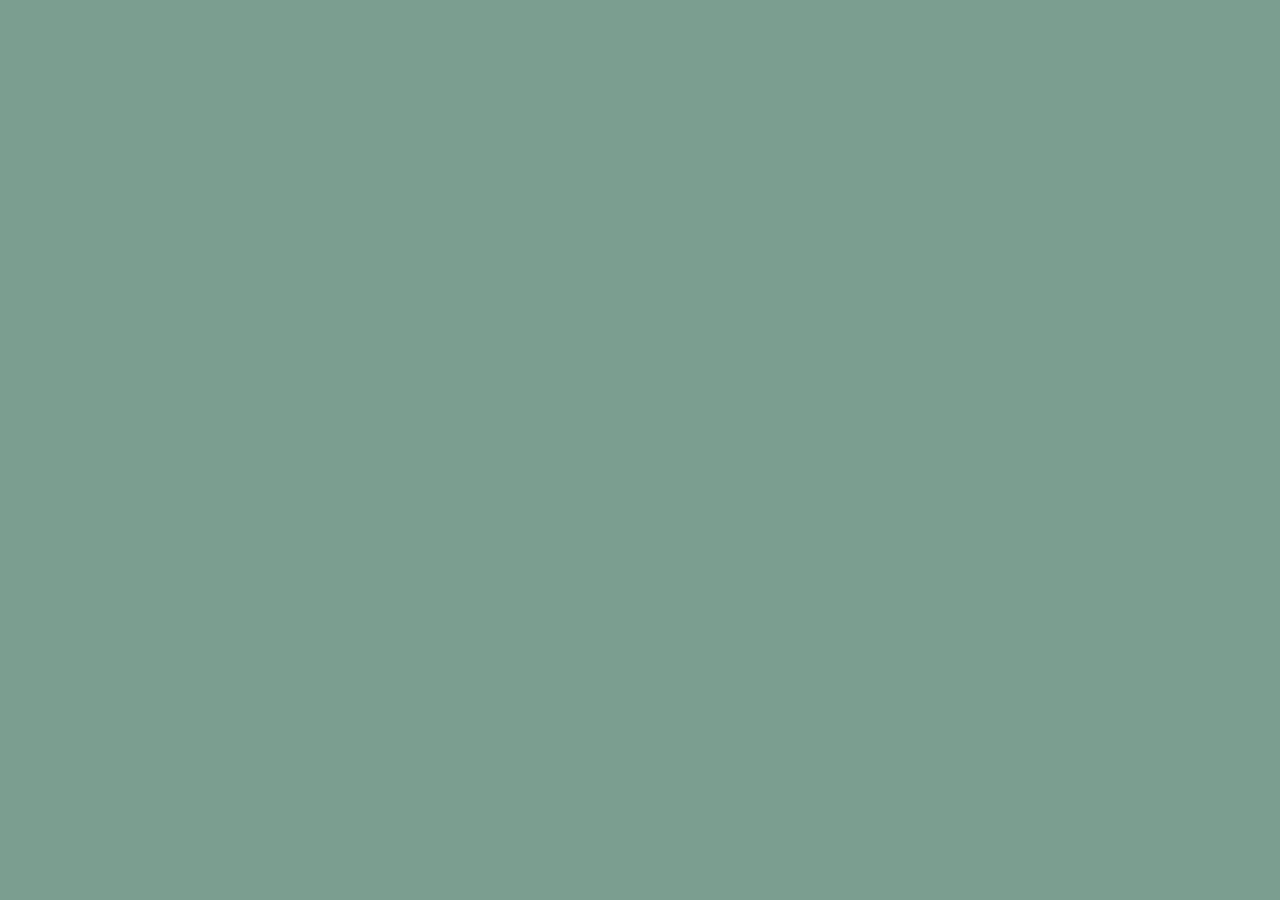
==== index.html @ eb306f6f "se agrega los globales a css" ====
<!DOCTYPE html>
<html lang="en">
<head>
    <meta charset="UTF-8">
    <meta name="viewport" content="width=device-width, initial-scale=1.0">
    <title>Store</title>
    <link rel="stylesheet" href="./css/normalize.css">
    <link rel="preconnect" href="https://fonts.googleapis.com">
    <link rel="preconnect" href="https://fonts.gstatic.com" crossorigin>
    <link href="https://fonts.googleapis.com/css2?family=Staatliches&display=swap" rel="stylesheet">
    <link rel="stylesheet" href="./css/style.css">
</head>
<body>
    
</body>
</html>
---- css/style.css ----
:root {
    --primario: #7B9E90;
    --PrimarioOscuro: #476358;
    --secundario:
    --secundarioOscuro:
    --blanco: #fff;
    --negro: #000;

    --fuentePrincipal: .staatliches-regular {
        font-family: "Staatliches", sans-serif;
        font-weight: 400;
        font-style: normal;
      }     
}



html {
    box-sizing: border-box;
    font-size: 62.5%;  /*1 rem = 10px*/
}
*, *:before, *:after {
    box-sizing: inherit;
}

/*Globales */

body {
  background-color: var(--primario);
  font-size: 1.6rem;
}
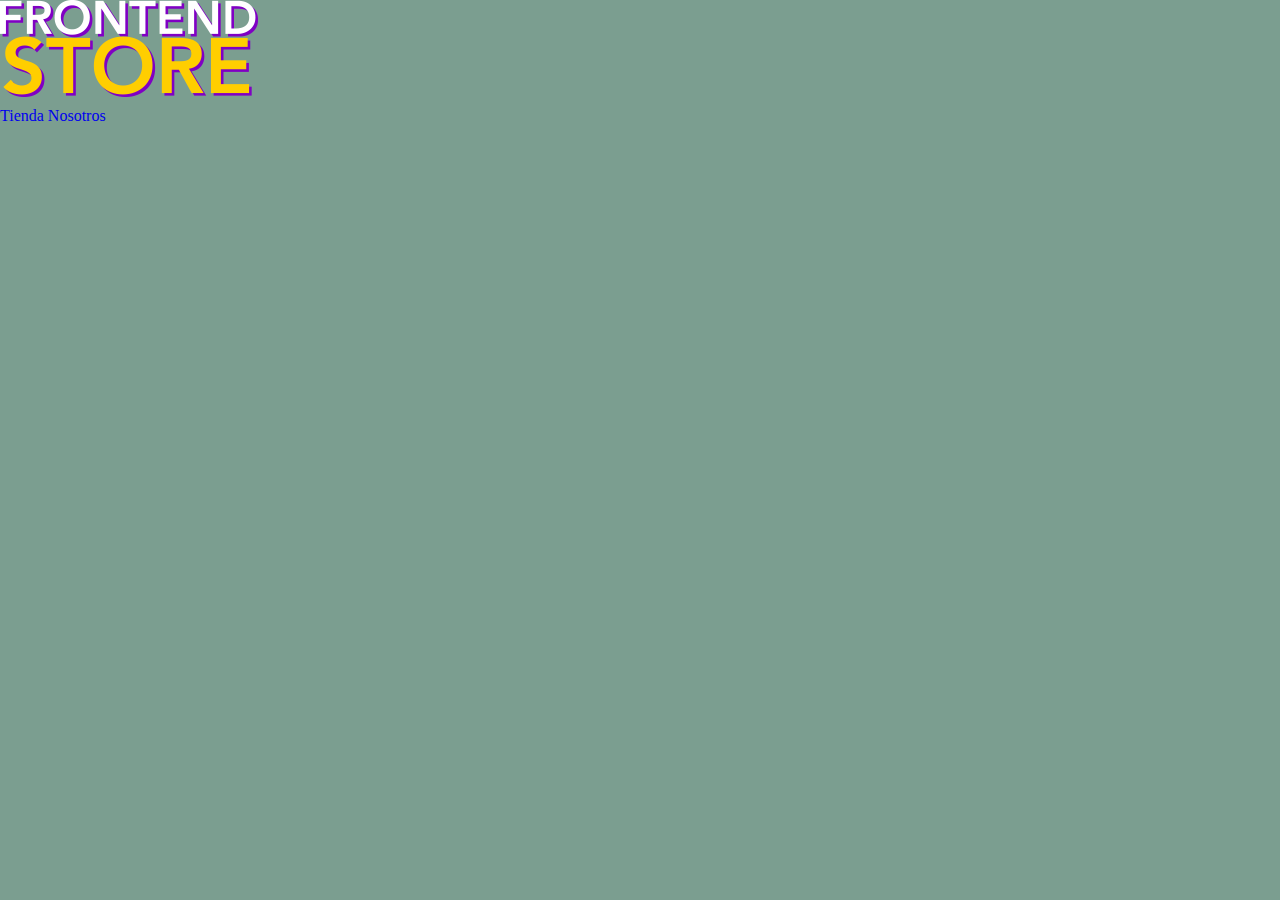
==== commit 608040c2: "se agrega el nav" ====
--- a/index.html
+++ b/index.html
@@ -12,5 +12,16 @@
 </head>
 <body>
     
+    <header>
+        <a href="index.html">
+            <img src="./img/logo.png" alt="Logotipo">
+        </a>
+    </header>
+
+    <nav>
+        <a href="#">Tienda</a>
+        <a href="#">Nosotros</a>
+    </nav>
+
 </body>
 </html>--- a/css/style.css
+++ b/css/style.css
@@ -1,8 +1,8 @@
 :root {
     --primario: #7B9E90;
     --PrimarioOscuro: #476358;
-    --secundario:
-    --secundarioOscuro:
+    --secundario: #EFF91D;
+    --secundarioOscuro: #CBD419;
     --blanco: #fff;
     --negro: #000;
 
@@ -12,8 +12,6 @@
         font-style: normal;
       }     
 }
-
-
 
 html {
     box-sizing: border-box;
@@ -28,4 +26,44 @@
 body {
   background-color: var(--primario);
   font-size: 1.6rem;
+  line-height: 1.5; /*interlineado*/
+}
+
+p {
+  font-size: 1.8rem;
+  font-family: Arial, Helvetica, sans-serif;
+  color: var(--blanco)
+}
+
+a {
+  text-decoration: none;
+}
+
+img {
+  max-width: 100%;
+}
+
+.contenedor {
+  max-width: 120rem;
+  margin: 0 auto;
+}
+
+/*HEADINGS*/
+
+h1, h2, h3 {
+  text-align: center;
+  color: var(--secundario);
+  font-family: var(--fuentePrincipal);
+}
+
+h1 {
+  font-size: 4rem;
+}
+
+h2 {
+  font-size: 3.2rem;
+}
+
+h3 {
+  font-size: 2.4rem;
 }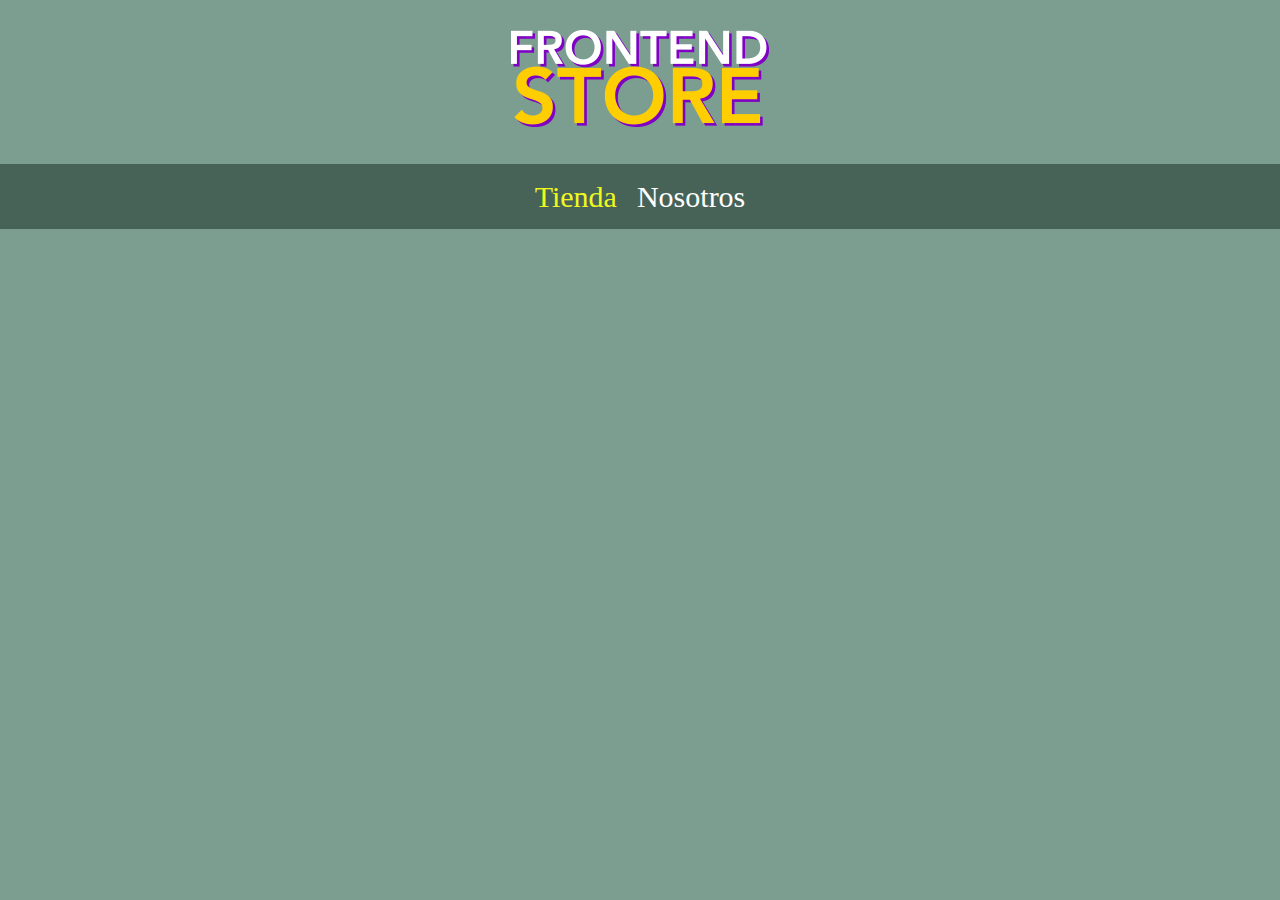
==== commit 78c5ec9f: "se agrego la nav al proyecto" ====
--- a/index.html
+++ b/index.html
@@ -12,16 +12,16 @@
 </head>
 <body>
     
-    <header>
+    <header class="header">
         <a href="index.html">
-            <img src="./img/logo.png" alt="Logotipo">
+            <img class="header__logo" src="./img/logo.png" alt="Logotipo">
         </a>
     </header>
 
-    <nav>
-        <a href="#">Tienda</a>
-        <a href="#">Nosotros</a>
+    <nav class="navegacion">
+        <a class="navegacion__enlace navegaccion__enlace--activo" href="#">Tienda</a>
+        <a class="navegacion__enlace" href="#">Nosotros</a>
     </nav>
 
 </body>
-</html>+</html>
--- a/css/style.css
+++ b/css/style.css
@@ -32,7 +32,7 @@
 p {
   font-size: 1.8rem;
   font-family: Arial, Helvetica, sans-serif;
-  color: var(--blanco)
+  color: var(--blanco);
 }
 
 a {
@@ -40,12 +40,12 @@
 }
 
 img {
-  max-width: 100%;
+  max-width: 100%; /*la imagen vuelve a su tamaño mas pequeño*/
 }
 
 .contenedor {
-  max-width: 120rem;
-  margin: 0 auto;
+  max-width: 120rem; /*define el tamaño maximo que un elemnto puede tener*/
+  margin: 0 auto;  /*para centrar el contenido*/
 }
 
 /*HEADINGS*/
@@ -66,4 +66,37 @@
 
 h3 {
   font-size: 2.4rem;
+}
+
+/*HEADER*/
+
+.header {
+  display: flex;
+  justify-content: center;
+
+}
+
+.header__logo {
+  margin: 3rem 0;
+}
+
+/*Navegacion*/
+
+.navegacion {
+  background-color: var(--PrimarioOscuro);
+  padding: 1rem 0; /*1 rem arriba y abajo e izquierda y derecha 0*/
+  display:flex;
+  justify-content: center;
+  gap: 2rem; /*separa cada uno de los elementos en 2 rem esto solo se ocupa en flexbox*/
+}
+
+.navegacion__enlace {
+  font-family: var(--fuentePrincipal);
+  color: var(--blanco);
+  font-size: 3rem;
+}
+
+.navegaccion__enlace--activo,
+.navegacion__enlace:hover {
+  color: var(--secundario);
 }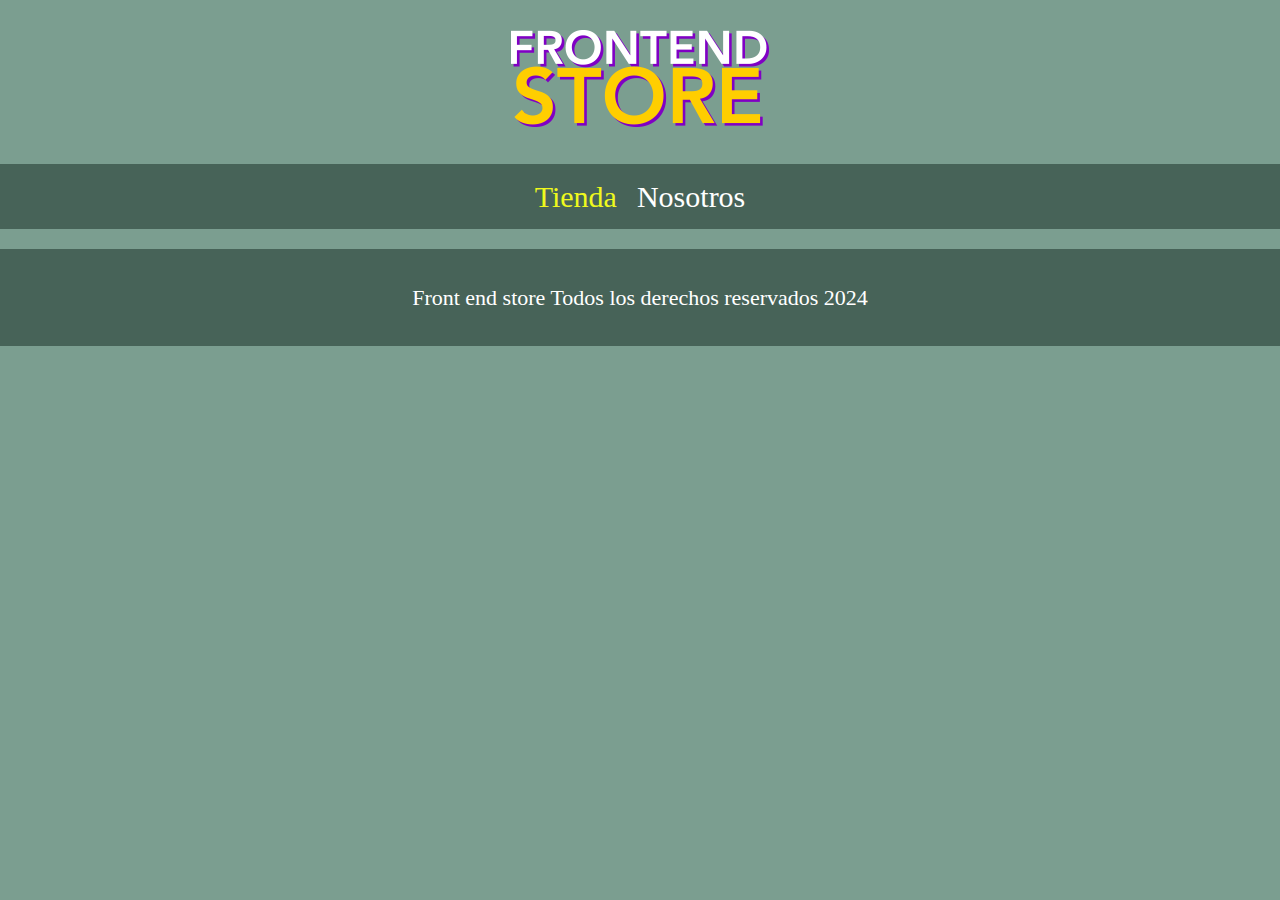
==== commit 4a6a10c8: "se denifio el footer" ====
--- a/index.html
+++ b/index.html
@@ -23,5 +23,9 @@
         <a class="navegacion__enlace" href="#">Nosotros</a>
     </nav>
 
+    <footer class="footer">
+        <p class="footer__texto">Front end store Todos los derechos reservados 2024</p>
+    </footer>
+
 </body>
 </html>
--- a/css/style.css
+++ b/css/style.css
@@ -80,13 +80,27 @@
   margin: 3rem 0;
 }
 
+/*Footer*/
+
+.footer {
+  background-color: var(--PrimarioOscuro);
+  padding: 1rem 0;
+  margin-top: 2rem;
+}
+
+.footer__texto {
+  font-family: var(--fuentePrincipal);
+  font-size: 2.2rem;
+  text-align: center;
+}
+
 /*Navegacion*/
 
 .navegacion {
   background-color: var(--PrimarioOscuro);
   padding: 1rem 0; /*1 rem arriba y abajo e izquierda y derecha 0*/
   display:flex;
-  justify-content: center;
+  justify-content: center; /*para centrar el contenido*/
   gap: 2rem; /*separa cada uno de los elementos en 2 rem esto solo se ocupa en flexbox*/
 }
 
@@ -99,4 +113,5 @@
 .navegaccion__enlace--activo,
 .navegacion__enlace:hover {
   color: var(--secundario);
-}+}
+
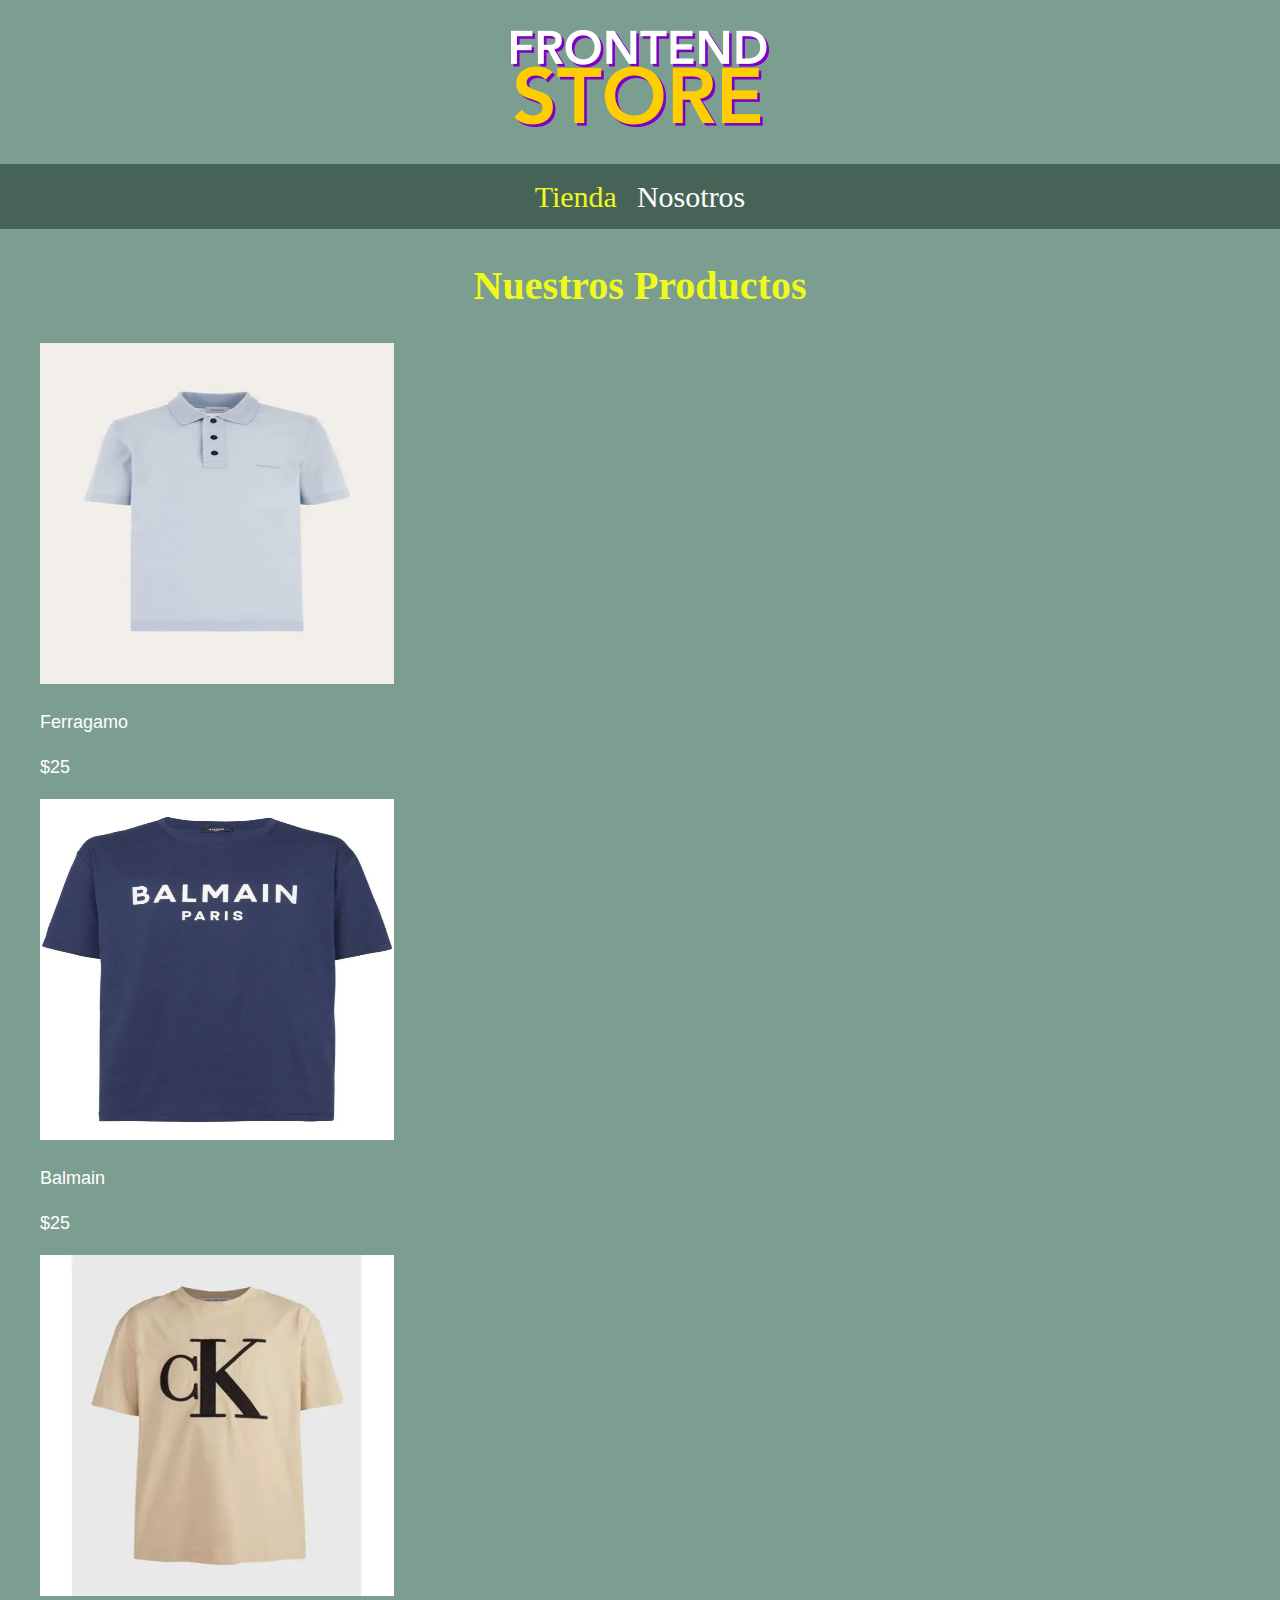
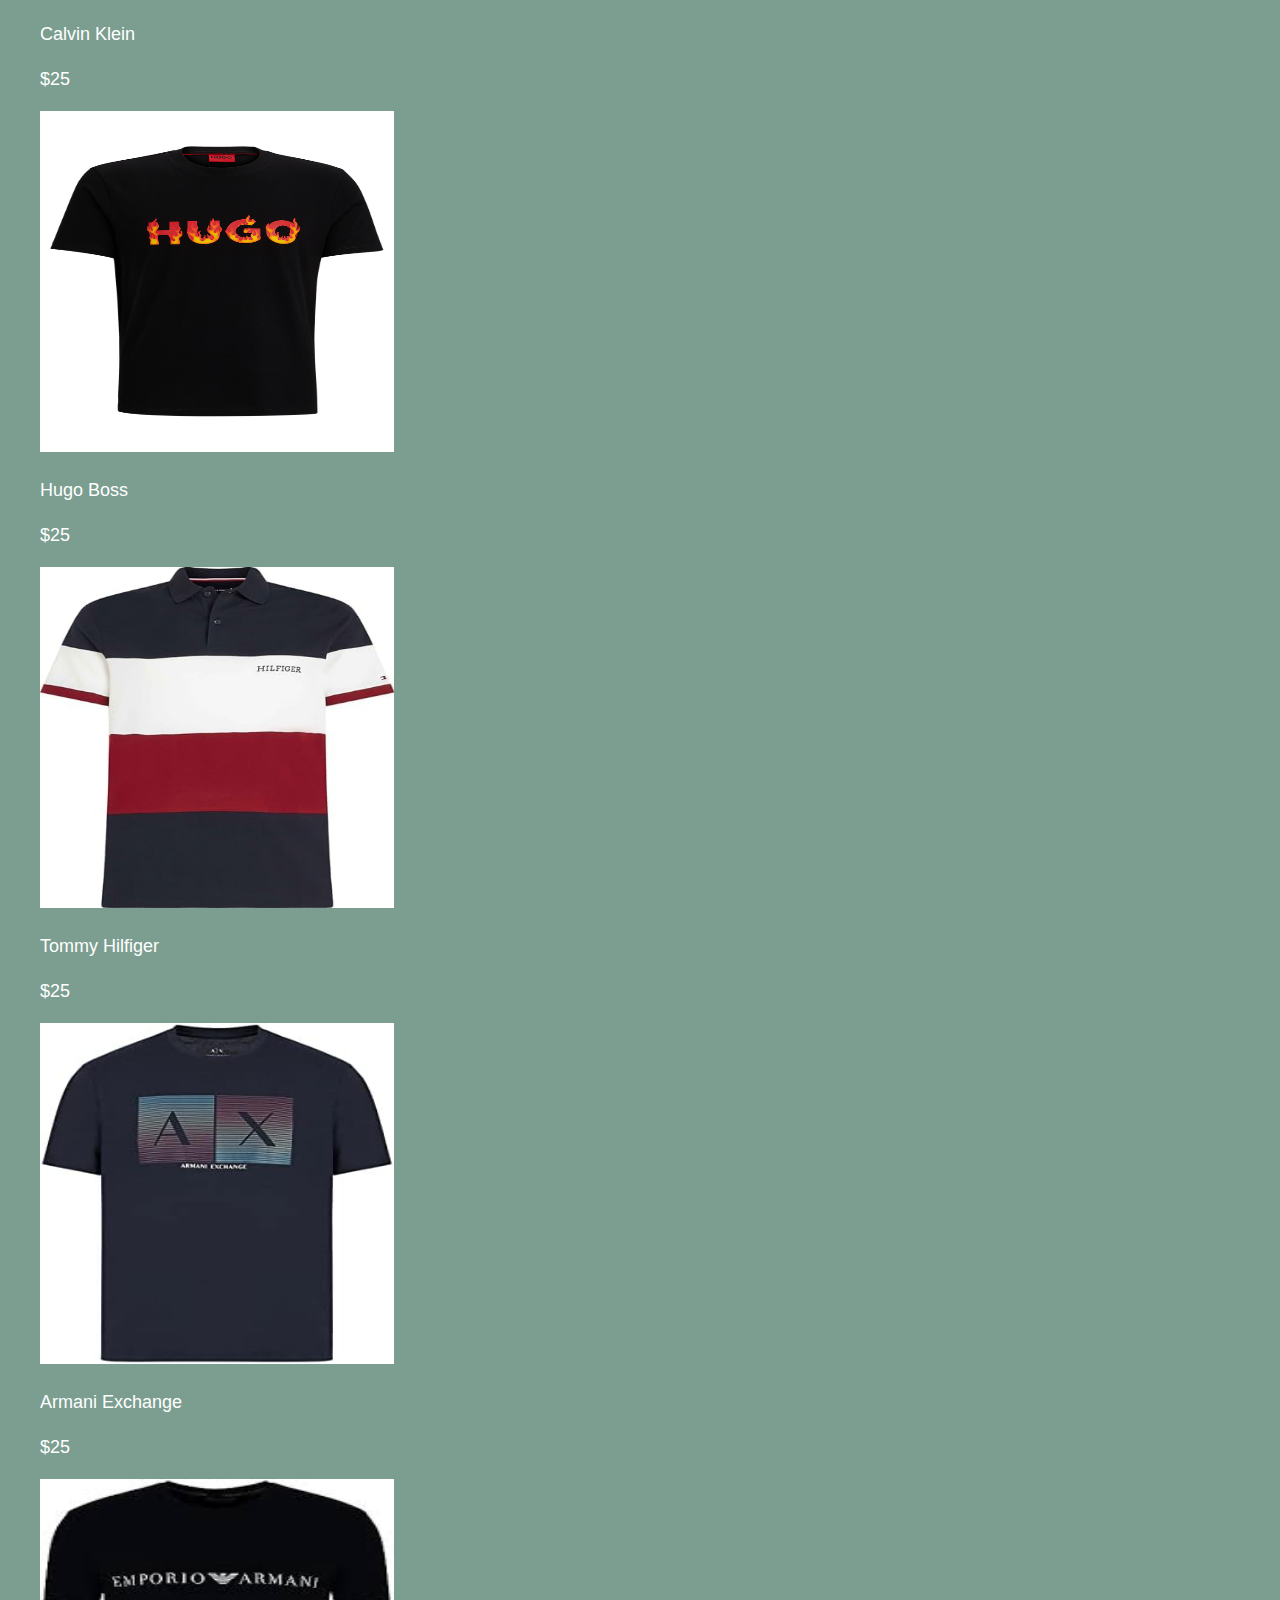
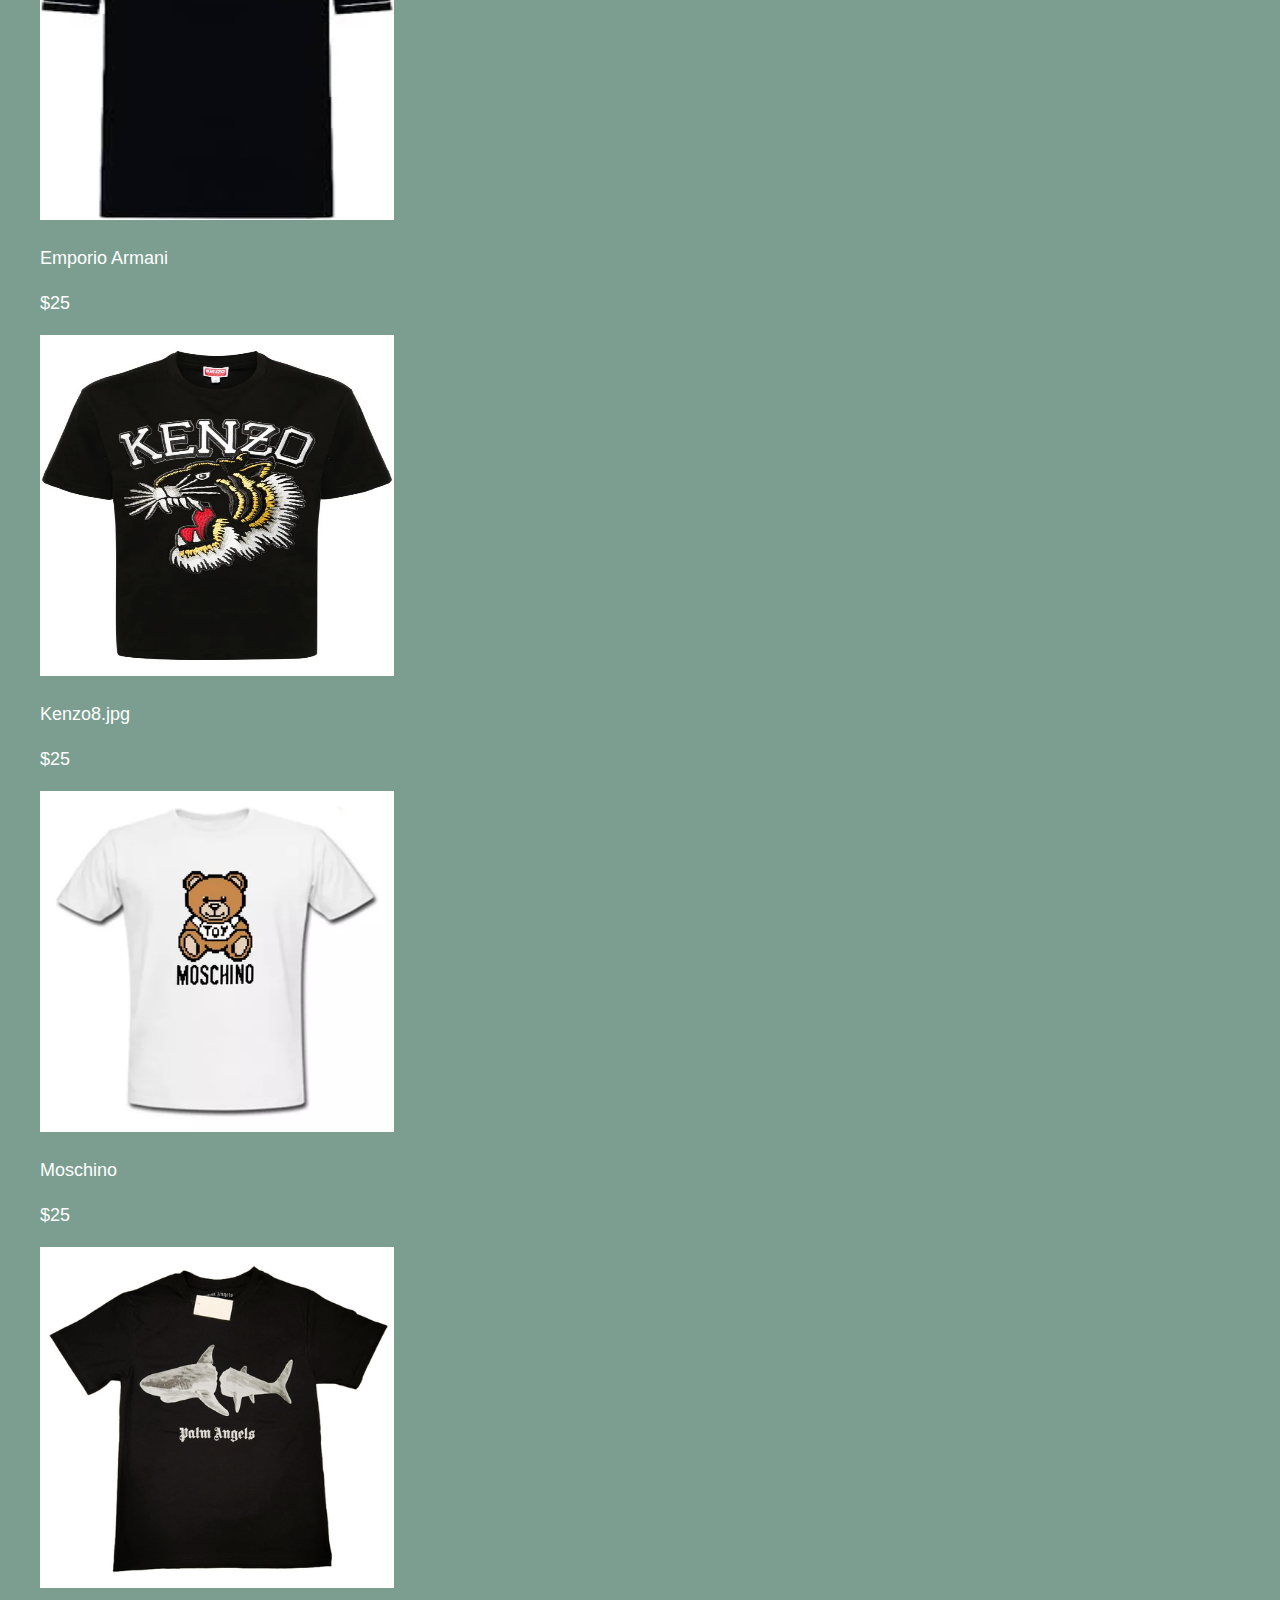
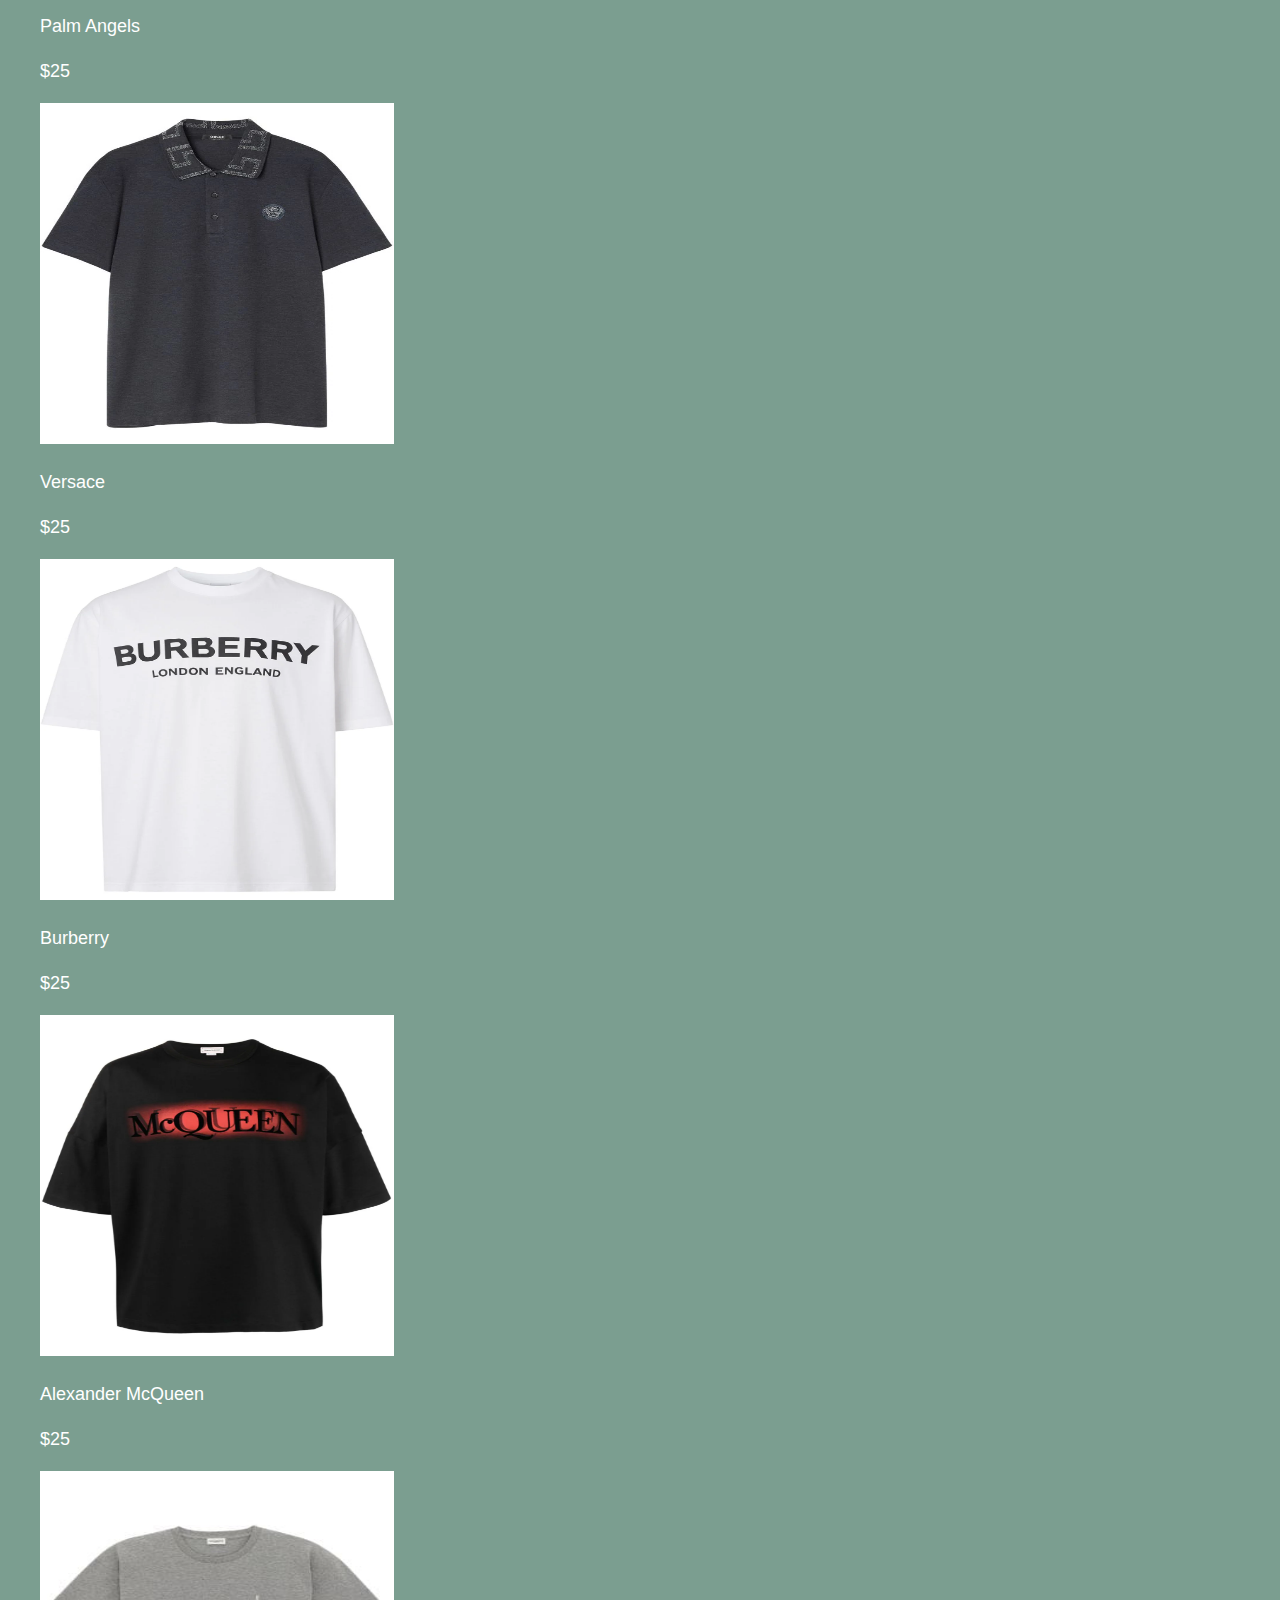
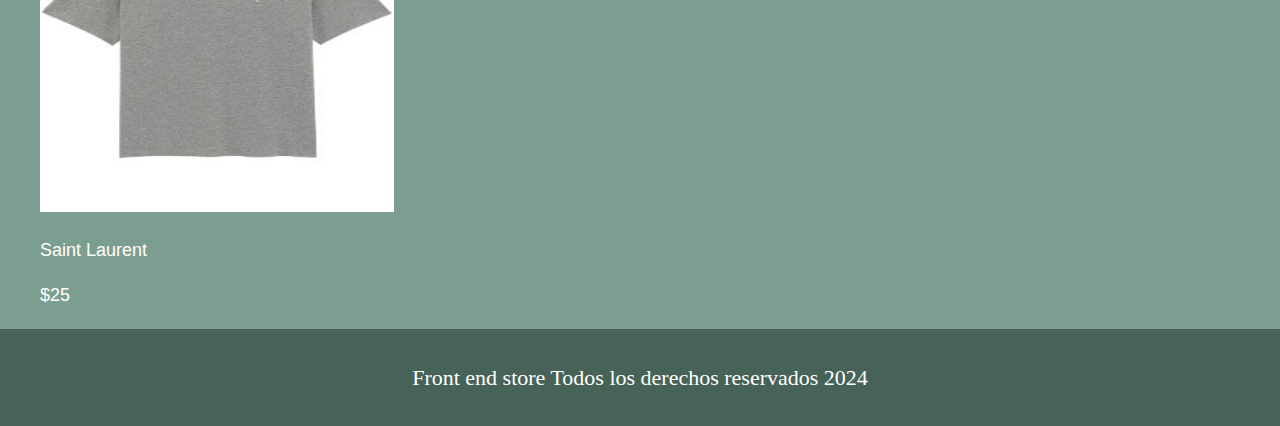
==== commit d5f7d004: "Añadiendo productos" ====
--- a/index.html
+++ b/index.html
@@ -19,9 +19,184 @@
     </header>
 
     <nav class="navegacion">
-        <a class="navegacion__enlace navegaccion__enlace--activo" href="#">Tienda</a>
-        <a class="navegacion__enlace" href="#">Nosotros</a>
+        <a class="navegacion__enlace navegaccion__enlace--activo" href="index.html">Tienda</a>
+        <a class="navegacion__enlace" href="nosotros.html">Nosotros</a>
     </nav>
+
+    <main class="contenedor">
+        <h1>Nuestros Productos</h1>
+    
+         <div class="grid">
+             <div class="Productos">
+                <a href="producto.html">
+                    <img class="producto__imagen" src="./img/1.jpg"
+                    width="354" height="341"
+                    alt="imagen camisa">
+                    <div class="producto__informacion">
+                        <p class="producto__nombre">Ferragamo</p>
+                        <p class="producto__precio">$25</p>
+                    </div>
+                </a>
+            </div> <!--.producto-->
+
+            <div class="Productos">
+                <a href="producto.html">
+                    <img class="producto__imagen" src="./img/2.jpg"
+                    width="354" height="341"
+                    alt="imagen camisa">
+                    <div class="producto__informacion">
+                        <p class="producto__nombre">Balmain</p>
+                        <p class="producto__precio">$25</p>
+                    </div>
+                </a>
+            </div> <!--.producto-->
+
+            <div class="Productos">
+                <a href="producto.html">
+                    <img class="producto__imagen" src="./img/3.jpg" 
+                    width="354" height="341"3.jpg
+                    alt="imagen camisa">
+                    <div class="producto__informacion">
+                        <p class="producto__nombre">Calvin Klein</p>
+                        <p class="producto__precio">$25</p>
+                    </div>
+                </a>
+            </div> <!--.producto-->
+
+            <div class="Productos">
+                <a href="producto.html">
+                    <img class="producto__imagen" src="./img/4.jpg" 
+                    width="354" height="341"
+                    alt="imagen camisa">
+                    <div class="producto__informacion">
+                        <p class="producto__nombre">Hugo Boss</p>
+                        <p class="producto__precio">$25</p>
+                    </div>
+                </a>
+            </div> <!--.producto-->
+
+            <div class="Productos">
+                <a href="producto.html">
+                    <img class="producto__imagen" src="./img/5.jpg" 
+                    width="354" height="341"
+                    alt="imagen camisa">
+                    <div class="producto__informacion">
+                        <p class="producto__nombre">Tommy Hilfiger</p>
+                        <p class="producto__precio">$25</p>
+                    </div>
+                </a>
+            </div> <!--.producto--> 
+
+            <div class="Productos">
+                <a href="producto.html">
+                    <img class="producto__imagen" src="./img/6.jpg" 
+                    width="354" height="341"
+                    alt="imagen camisa">
+                    <div class="producto__informacion">
+                        <p class="producto__nombre">Armani Exchange</p>
+                        <p class="producto__precio">$25</p>
+                    </div>
+                </a>
+            </div> <!--.producto-->
+
+            <div class="Productos">
+                <a href="producto.html">
+                    <img class="producto__imagen" src="./img/7.jpg" 
+                    width="354" height="341"
+                    alt="imagen camisa">
+                    <div class="producto__informacion">
+                        <p class="producto__nombre">Emporio Armani</p>
+                        <p class="producto__precio">$25</p>
+                    </div>
+                </a>
+            </div> <!--.producto-->
+
+            <div class="Productos">
+                <a href="producto.html">
+                    <img class="producto__imagen" src="./img/8.jpg" 
+                    width="354" height="341"
+                    alt="imagen camisa">
+                    <div class="producto__informacion">
+                        <p class="producto__nombre">Kenzo8.jpg</p>
+                        <p class="producto__precio">$25</p>
+                    </div>
+                </a>
+            </div> <!--.producto-->
+
+            <div class="Productos">
+                <a href="producto.html">
+                    <img class="producto__imagen" src="./img/9.jpg" 
+                    width="354" height="341"
+                    alt="imagen camisa">
+                    <div class="producto__informacion">
+                        <p class="producto__nombre">Moschino</p>
+                        <p class="producto__precio">$25</p>
+                    </div>
+                </a>
+            </div> <!--.producto-->
+
+            <div class="Productos">
+                <a href="producto.html">
+                    <img class="producto__imagen" src="./img/10.jpg" 
+                    width="354" height="341"
+                    alt="imagen camisa">
+                    <div class="producto__informacion">
+                        <p class="producto__nombre">Palm Angels</p>
+                        <p class="producto__precio">$25</p>
+                    </div>
+                </a>
+            </div> <!--.producto-->
+
+            <div class="Productos">
+                <a href="producto.html">
+                    <img class="producto__imagen" src="./img/11.jpg" 
+                    width="354" height="341"
+                    alt="imagen camisa">
+                    <div class="producto__informacion">
+                        <p class="producto__nombre">Versace</p>
+                        <p class="producto__precio">$25</p>
+                    </div>
+                </a>
+            </div> <!--.producto-->
+
+            <div class="Productos">
+                <a href="producto.html">
+                    <img class="producto__imagen" src="./img/12.jpg" 
+                    width="354" height="341"
+                    alt="imagen camisa">
+                    <div class="producto__informacion">
+                        <p class="producto__nombre">Burberry</p>
+                        <p class="producto__precio">$25</p>
+                    </div>
+                </a>
+            </div> <!--.producto--> 
+
+            <div class="Productos">
+                <a href="producto.html">
+                    <img class="producto__imagen" src="./img/13.jpg" 
+                    width="354" height="341"
+                    alt="imagen camisa">
+                    <div class="producto__informacion">
+                        <p class="producto__nombre">Alexander McQueen</p>
+                        <p class="producto__precio">$25</p>
+                    </div>
+                </a>
+            </div> <!--.producto-->
+
+            <div class="Productos">
+                <a href="producto.html">
+                    <img class="producto__imagen" src="./img/14.jpg" 
+                    width="354" height="341"
+                    alt="imagen camisa">
+                    <div class="producto__informacion">
+                        <p class="producto__nombre">Saint Laurent</p>
+                        <p class="producto__precio">$25</p>
+                    </div>
+                </a>
+            </div> <!--.producto-->
+
+         </div>
+    </main>
 
     <footer class="footer">
         <p class="footer__texto">Front end store Todos los derechos reservados 2024</p>
--- a/css/style.css
+++ b/css/style.css
@@ -11,6 +11,11 @@
         font-weight: 400;
         font-style: normal;
       }     
+
+    --tamanoImagen: {
+      width: 100px;
+      height: 100px;
+    }  
 }
 
 html {
@@ -101,7 +106,7 @@
   padding: 1rem 0; /*1 rem arriba y abajo e izquierda y derecha 0*/
   display:flex;
   justify-content: center; /*para centrar el contenido*/
-  gap: 2rem; /*separa cada uno de los elementos en 2 rem esto solo se ocupa en flexbox*/
+  gap: 2rem;             /*separa cada uno de los elementos en 2 rem esto solo se ocupa en flexbox*/
 }
 
 .navegacion__enlace {
@@ -115,3 +120,28 @@
   color: var(--secundario);
 }
 
+/*Productos*/
+
+.producto {
+
+}
+
+.producto__imagen {
+  width: var(t);
+}
+
+.producto__informacion {
+
+}
+
+.producto__informacion {
+
+}
+
+.producto__nombre {
+
+}
+
+.producto__precio {
+
+}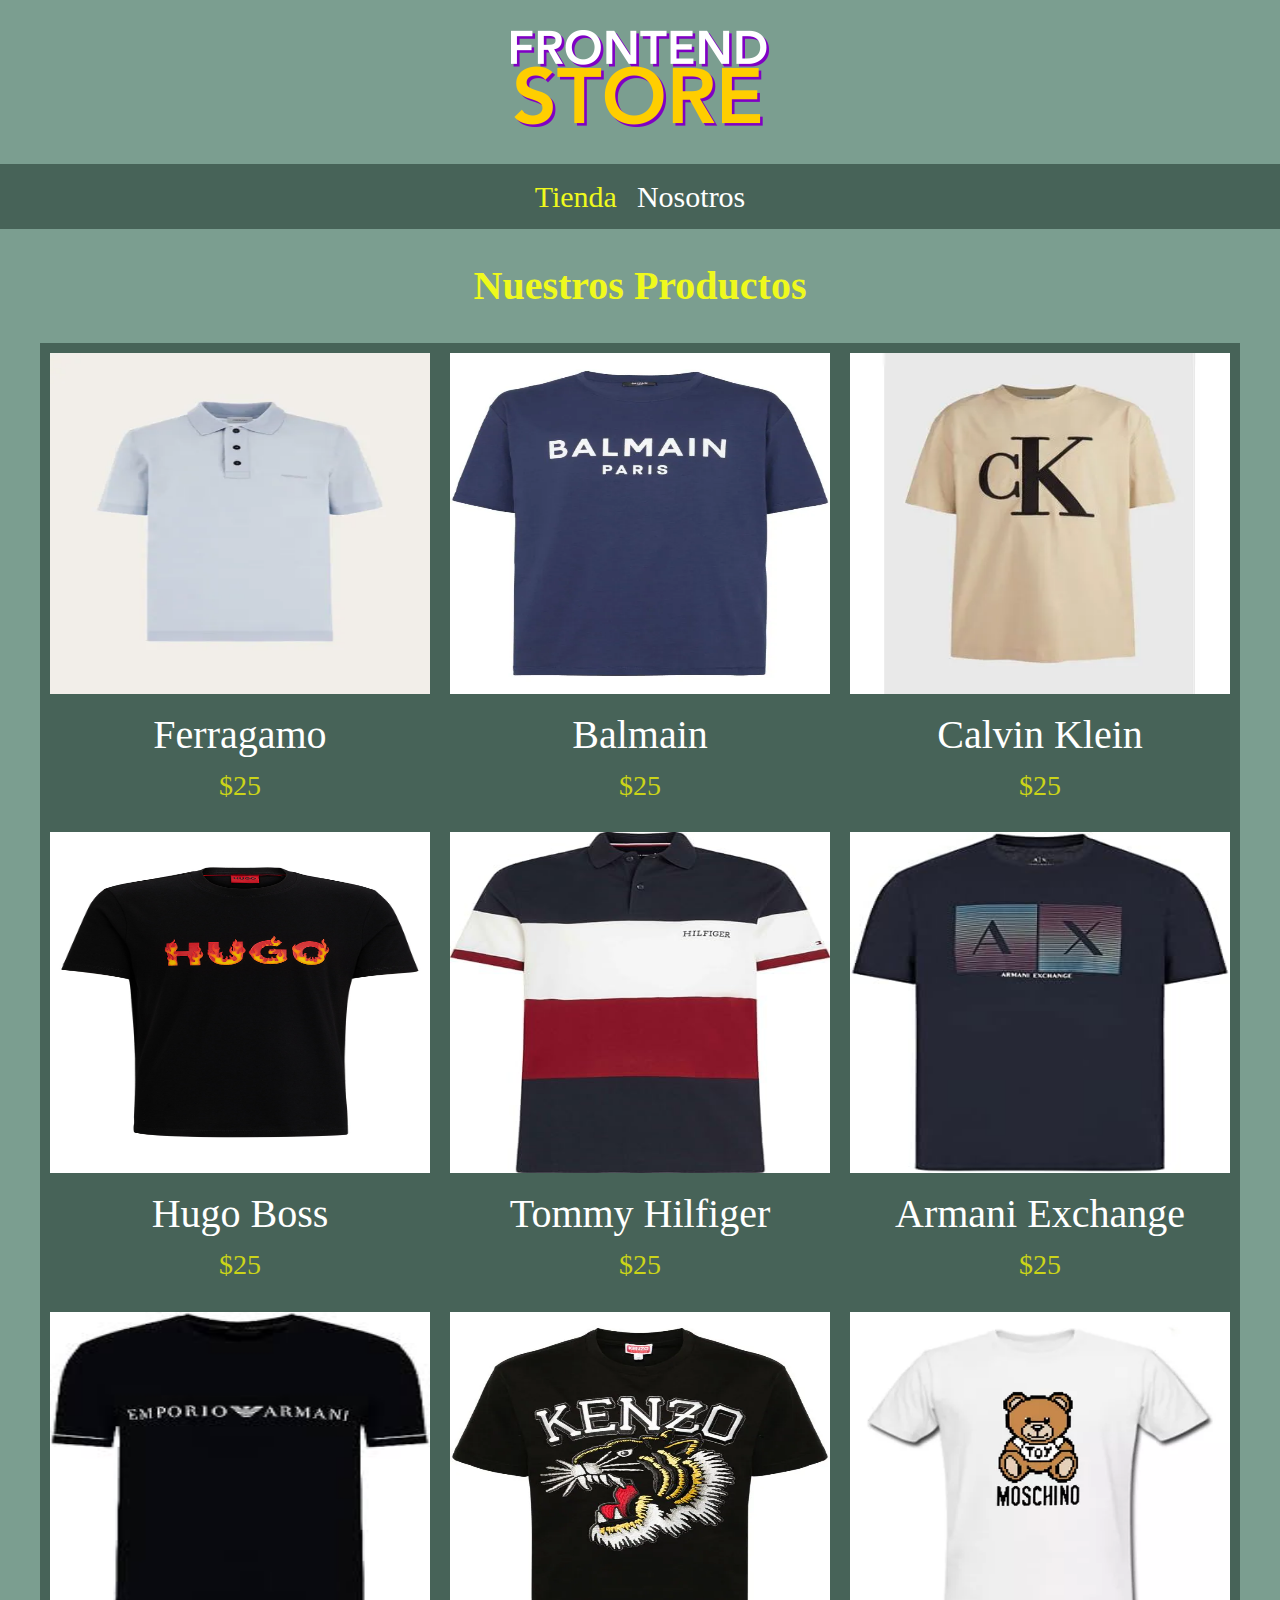
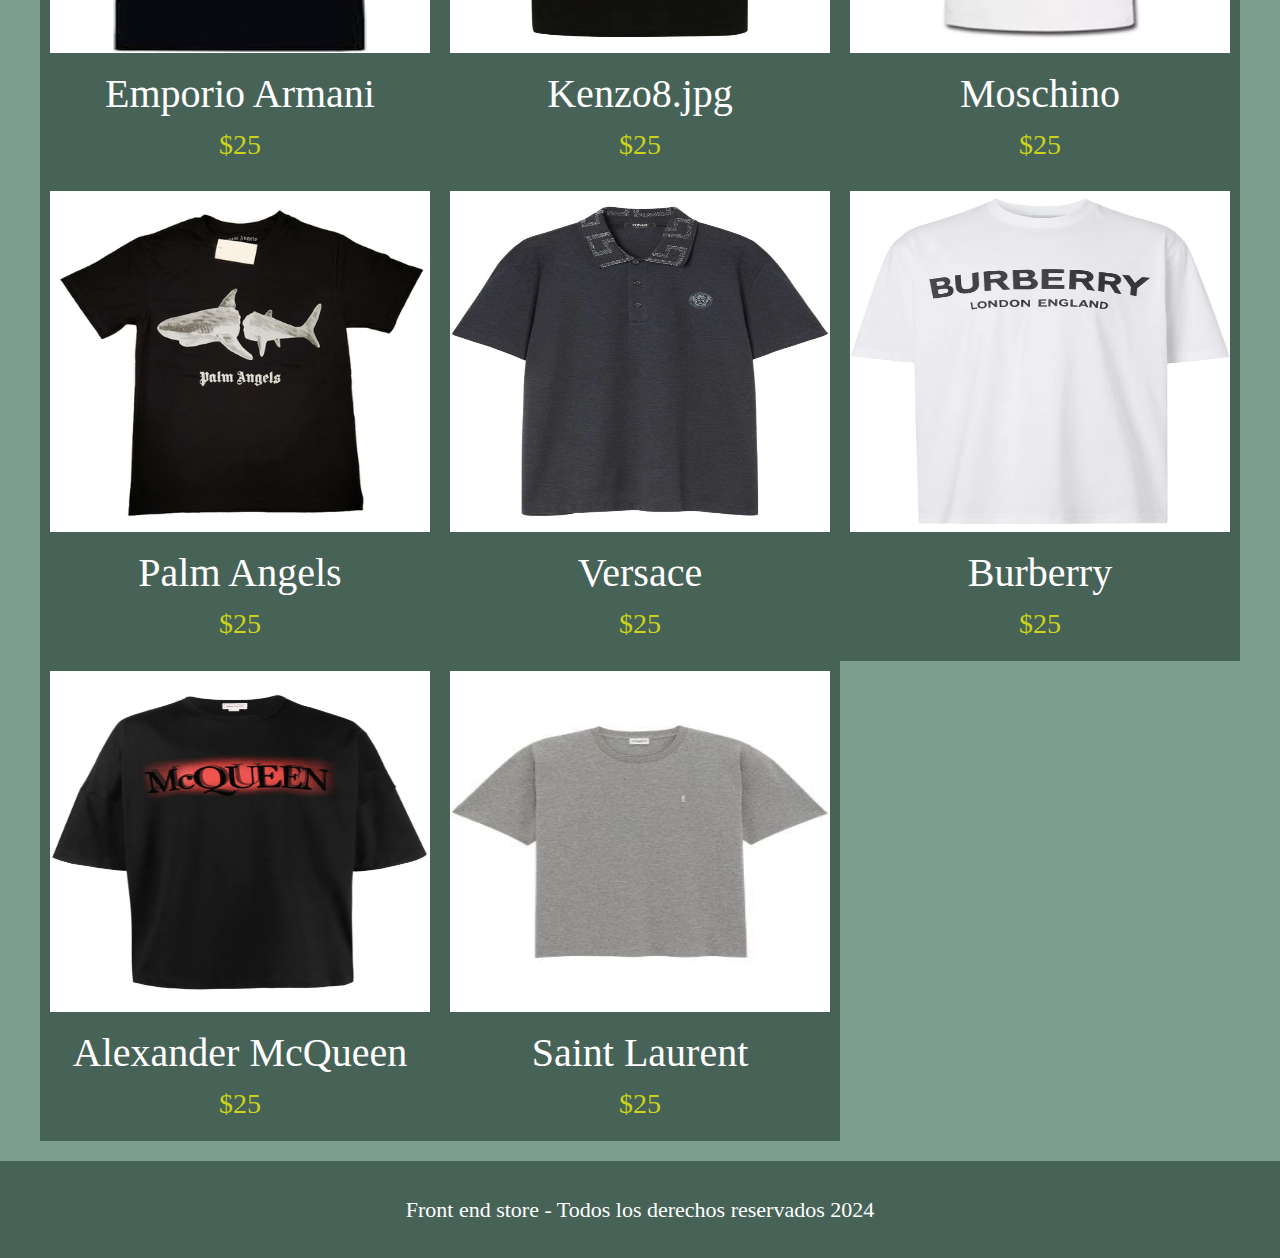
==== commit c074cb5a: "se le agrega CSS a los productos" ====
--- a/index.html
+++ b/index.html
@@ -26,8 +26,8 @@
     <main class="contenedor">
         <h1>Nuestros Productos</h1>
     
-         <div class="grid">
-             <div class="Productos">
+        <div class="grid">
+            <div class="producto">
                 <a href="producto.html">
                     <img class="producto__imagen" src="./img/1.jpg"
                     width="354" height="341"
@@ -39,7 +39,7 @@
                 </a>
             </div> <!--.producto-->
 
-            <div class="Productos">
+            <div class="producto">
                 <a href="producto.html">
                     <img class="producto__imagen" src="./img/2.jpg"
                     width="354" height="341"
@@ -51,7 +51,7 @@
                 </a>
             </div> <!--.producto-->
 
-            <div class="Productos">
+            <div class="producto">
                 <a href="producto.html">
                     <img class="producto__imagen" src="./img/3.jpg" 
                     width="354" height="341"3.jpg
@@ -63,7 +63,7 @@
                 </a>
             </div> <!--.producto-->
 
-            <div class="Productos">
+            <div class="producto">
                 <a href="producto.html">
                     <img class="producto__imagen" src="./img/4.jpg" 
                     width="354" height="341"
@@ -75,7 +75,7 @@
                 </a>
             </div> <!--.producto-->
 
-            <div class="Productos">
+            <div class="producto">
                 <a href="producto.html">
                     <img class="producto__imagen" src="./img/5.jpg" 
                     width="354" height="341"
@@ -87,7 +87,7 @@
                 </a>
             </div> <!--.producto--> 
 
-            <div class="Productos">
+            <div class="producto">
                 <a href="producto.html">
                     <img class="producto__imagen" src="./img/6.jpg" 
                     width="354" height="341"
@@ -99,7 +99,7 @@
                 </a>
             </div> <!--.producto-->
 
-            <div class="Productos">
+            <div class="producto">
                 <a href="producto.html">
                     <img class="producto__imagen" src="./img/7.jpg" 
                     width="354" height="341"
@@ -111,7 +111,7 @@
                 </a>
             </div> <!--.producto-->
 
-            <div class="Productos">
+            <div class="producto">
                 <a href="producto.html">
                     <img class="producto__imagen" src="./img/8.jpg" 
                     width="354" height="341"
@@ -123,7 +123,7 @@
                 </a>
             </div> <!--.producto-->
 
-            <div class="Productos">
+            <div class="producto">
                 <a href="producto.html">
                     <img class="producto__imagen" src="./img/9.jpg" 
                     width="354" height="341"
@@ -135,7 +135,7 @@
                 </a>
             </div> <!--.producto-->
 
-            <div class="Productos">
+            <div class="producto">
                 <a href="producto.html">
                     <img class="producto__imagen" src="./img/10.jpg" 
                     width="354" height="341"
@@ -147,7 +147,7 @@
                 </a>
             </div> <!--.producto-->
 
-            <div class="Productos">
+            <div class="producto">
                 <a href="producto.html">
                     <img class="producto__imagen" src="./img/11.jpg" 
                     width="354" height="341"
@@ -159,7 +159,7 @@
                 </a>
             </div> <!--.producto-->
 
-            <div class="Productos">
+            <div class="producto">
                 <a href="producto.html">
                     <img class="producto__imagen" src="./img/12.jpg" 
                     width="354" height="341"
@@ -171,7 +171,7 @@
                 </a>
             </div> <!--.producto--> 
 
-            <div class="Productos">
+            <div class="producto">
                 <a href="producto.html">
                     <img class="producto__imagen" src="./img/13.jpg" 
                     width="354" height="341"
@@ -183,7 +183,7 @@
                 </a>
             </div> <!--.producto-->
 
-            <div class="Productos">
+            <div class="producto">
                 <a href="producto.html">
                     <img class="producto__imagen" src="./img/14.jpg" 
                     width="354" height="341"
@@ -195,11 +195,11 @@
                 </a>
             </div> <!--.producto-->
 
-         </div>
+        </div>
     </main>
 
     <footer class="footer">
-        <p class="footer__texto">Front end store Todos los derechos reservados 2024</p>
+        <p class="footer__texto">Front end store - Todos los derechos reservados 2024</p>
     </footer>
 
 </body>
--- a/css/style.css
+++ b/css/style.css
@@ -11,11 +11,6 @@
         font-weight: 400;
         font-style: normal;
       }     
-
-    --tamanoImagen: {
-      width: 100px;
-      height: 100px;
-    }  
 }
 
 html {
@@ -89,8 +84,8 @@
 
 .footer {
   background-color: var(--PrimarioOscuro);
-  padding: 1rem 0;
-  margin-top: 2rem;
+  padding: 1rem 0; /*1 rem arriba y bajo y 0 izquierda y derecha*/
+  margin-top: 2rem; /*Separación con el elemento de arriba*/
 }
 
 .footer__texto {
@@ -120,28 +115,52 @@
   color: var(--secundario);
 }
 
+/*Grid*/
+
+.grid {
+  display: grid;
+  grid-template-columns: repeat(2, 1fr);
+ 
+  
+}
+
+@media (min-width: 768px) {
+  .grid {
+    grid-template-columns: repeat(3, 1fr);
+  
+    
+  }
+  
+}
+
 /*Productos*/
 
-.producto {
+.producto { 
+  background-color: var(--PrimarioOscuro);
+  padding: 1rem;
 
 }
 
 .producto__imagen {
-  width: var(t);
+  width: 100%; /*Toma el 100% de la imagen*/
 }
 
-.producto__informacion {
 
-}
-
-.producto__informacion {
-
-}
 
 .producto__nombre {
 
+    font-size: 4rem;
 }
 
 .producto__precio {
+  font-size: 2.8rem;
+  color: var(--secundarioOscuro);
+}
 
+.producto__nombre,
+.producto__precio {
+  font-family: var(--fuentePrincipal);
+  margin: 1rem 0;
+  text-align: center;
+  line-height: 1.2; /*interlineado*/
 }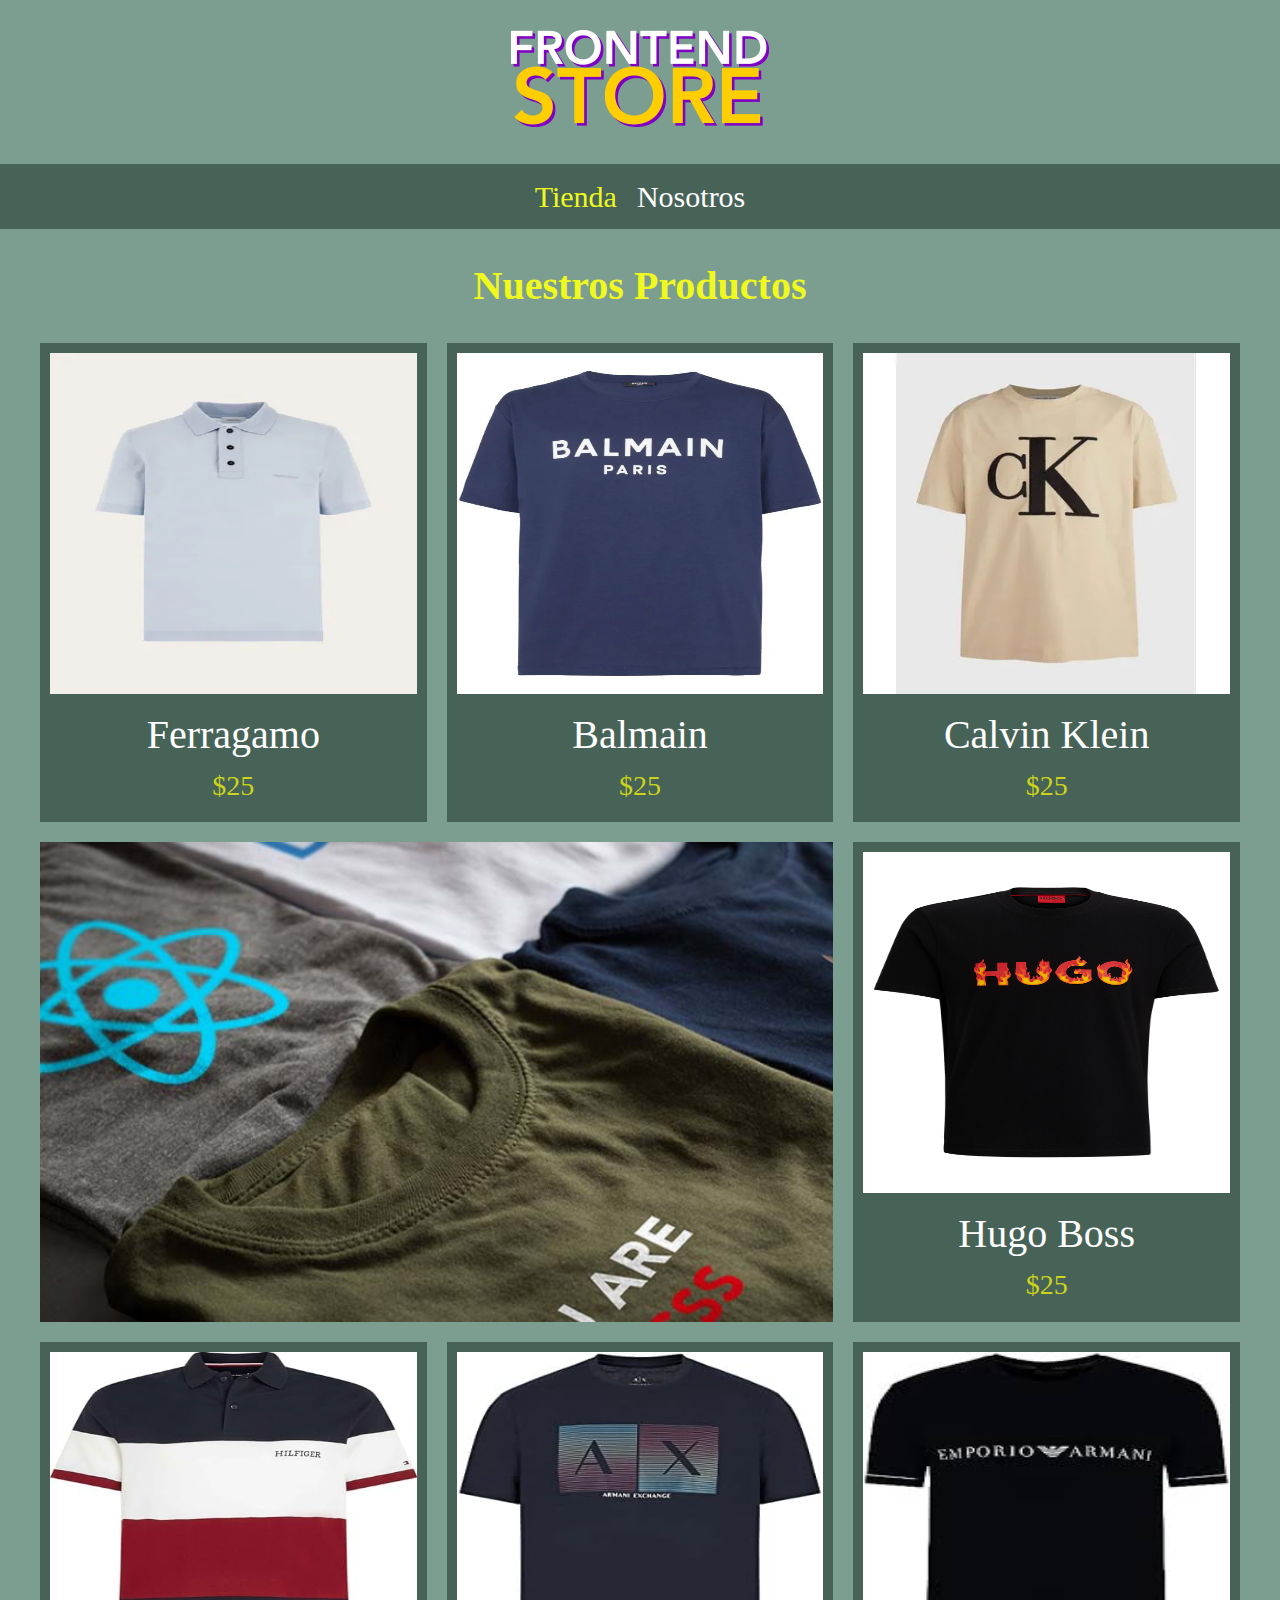
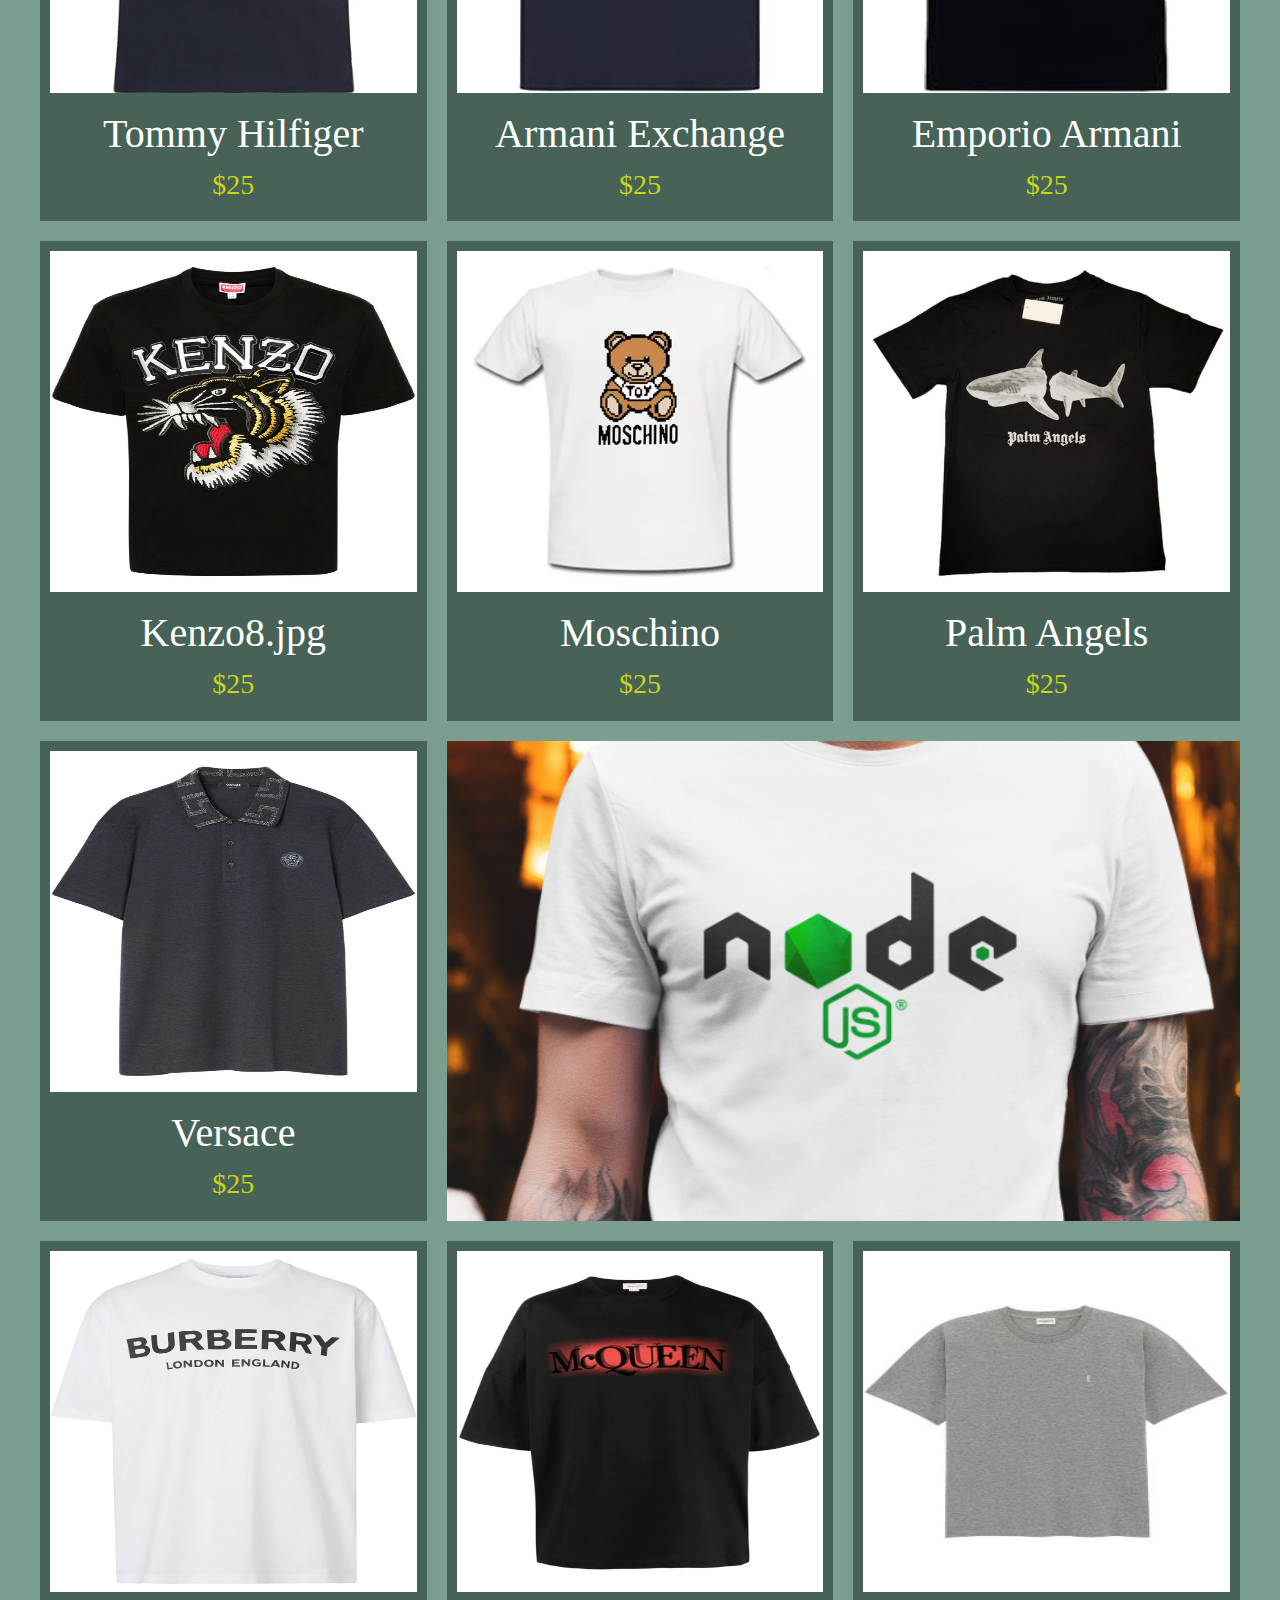
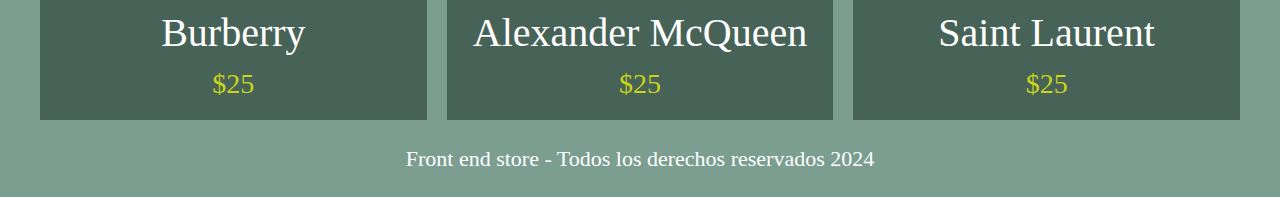
==== commit 5c64bbf6: "posicionando los elementos con CSS Grid" ====
--- a/index.html
+++ b/index.html
@@ -195,10 +195,11 @@
                 </a>
             </div> <!--.producto-->
 
+            <div class="grafico grafico--camisas"></div>
+            <div class="grafico grafico--node"></div>
+
         </div>
-    </main>
-
-    <footer class="footer">
+
         <p class="footer__texto">Front end store - Todos los derechos reservados 2024</p>
     </footer>
 
--- a/css/style.css
+++ b/css/style.css
@@ -120,8 +120,7 @@
 .grid {
   display: grid;
   grid-template-columns: repeat(2, 1fr);
- 
-  
+  gap: 2rem;
 }
 
 @media (min-width: 768px) {
@@ -145,10 +144,7 @@
   width: 100%; /*Toma el 100% de la imagen*/
 }
 
-
-
 .producto__nombre {
-
     font-size: 4rem;
 }
 
@@ -163,4 +159,31 @@
   margin: 1rem 0;
   text-align: center;
   line-height: 1.2; /*interlineado*/
+}
+
+/*Graficos*/
+
+.grafico { /*se le da estilos*/
+  min-height: 30rem; /*altura minima*/
+  background-repeat: no-repeat; /*para que la imagen no se repita con el background-image*/
+  background-size: cover; /*para que la imagen llene todo el espacio (de los graficos que se agregaron )*/
+  grid-column: 1 / 3; /*numeros de izquierda a derecha */
+}
+
+.grafico--camisas {
+  grid-row: 2 / 3;  /*numeros de arriba hacia abajo */
+  
+  background-image: url(../img/grafico1.jpg);
+}
+
+.grafico--node {
+  background-image: url(../img/grafico2.jpg);
+  grid-row: 8 / 9;
+}
+
+@media (min-width:768px ) {
+.grafico--node {
+  grid-row: 5 / 6;
+  grid-column: 2 / 4;
+} 
 }